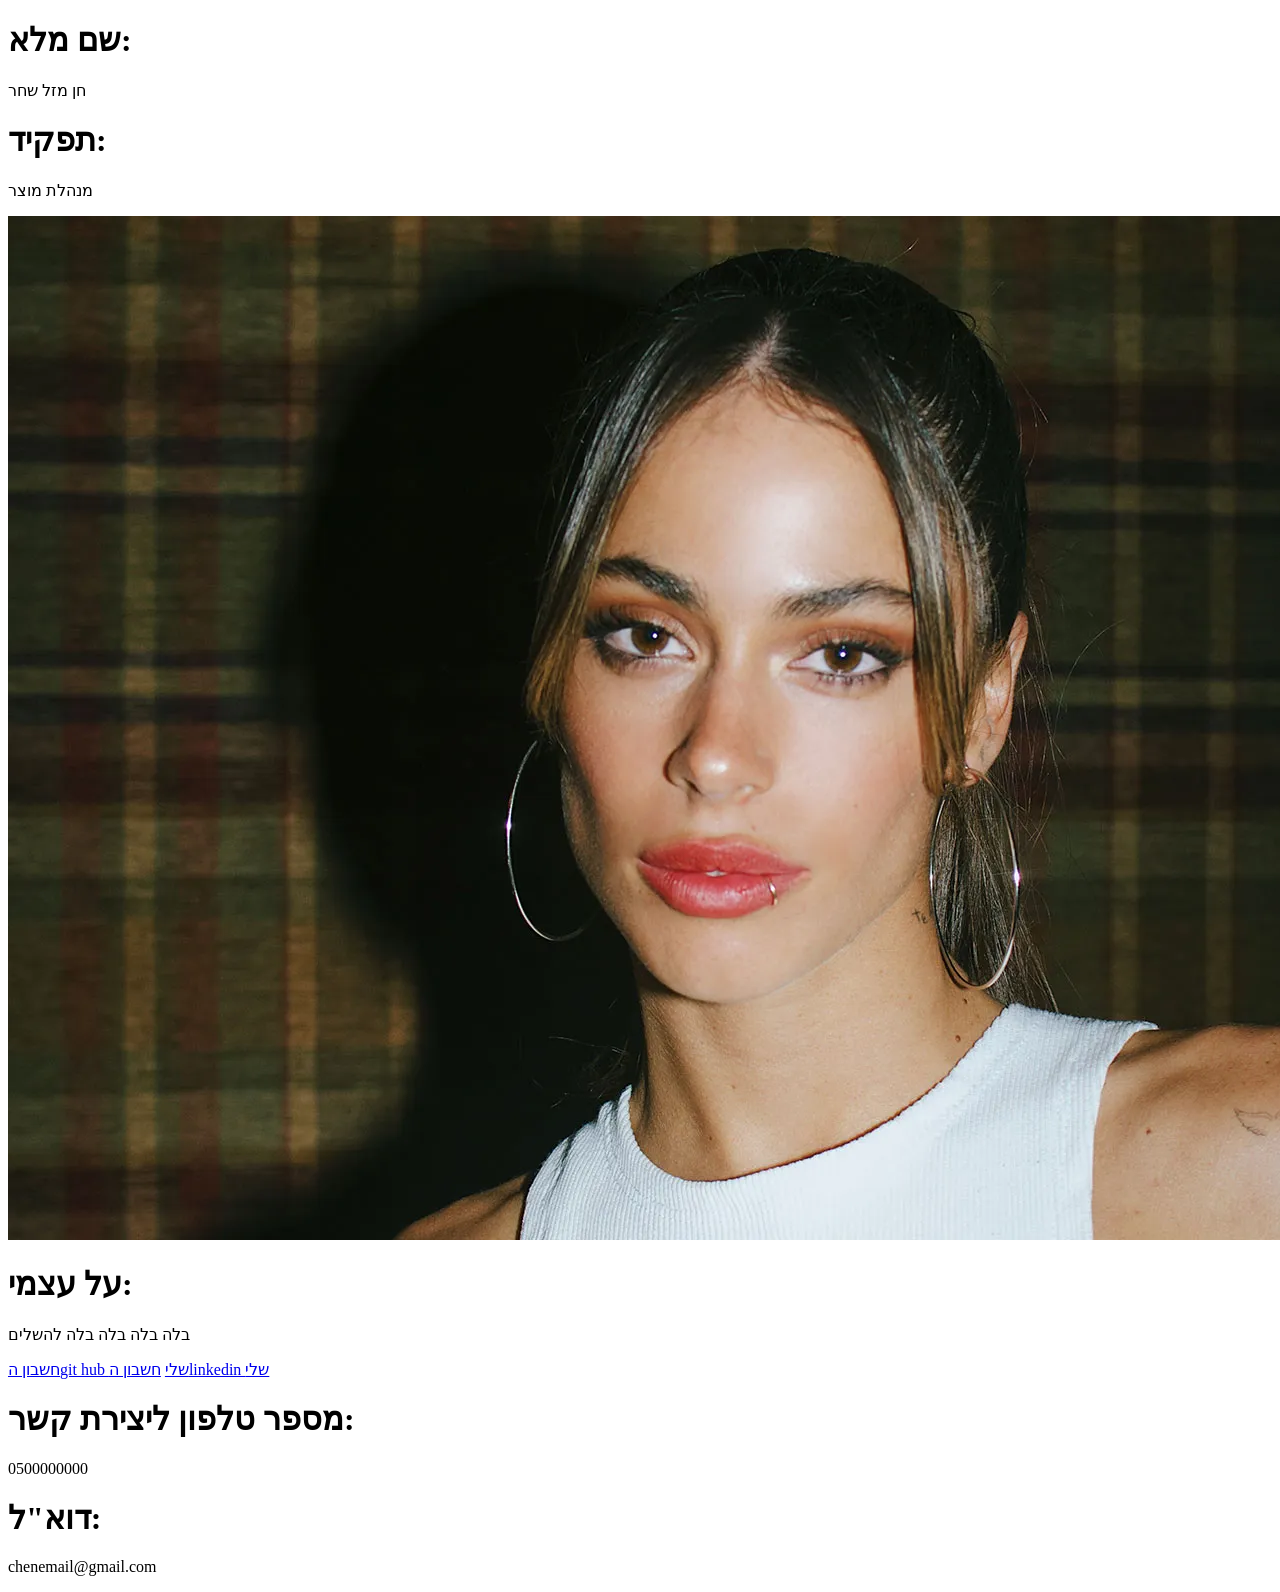
==== ChenShachar.html @ 431799f7 "initial commit" ====
<!DOCTYPE html>
<html lang="en">
    <head>
        <meta charset="UTF-8"/>
        <meta name="viewport" content="width=device-width, initial-scale=1.0"/>
        <title>
            Chen Mazal Shachar - Personal Card
        </title>
        <link rel="stylesheet" href="styles.css"/>
    </head>
    <body>
        <div class="Fields">
            <h1 id="full_name_title">
                 שם מלא:
            </h1>
            <p id="full_name_text">
                חן מזל שחר
            </p>
        </div>
        <div class="Fields">
            <h1 id="job_title">
                תפקיד:
            </h1>
            <p id="job_text">
                מנהלת מוצר
            </p>
        </div>
        <img class="images" src="./tini_image.webp" >
        <div>
            <h1 id="paragraph_title">
                על עצמי:
            </h1>
            <p id="paragraph_text">
               בלה בלה בלה בלה להשלים
            </p>
        </div>
        <a class = "links" href = "https://github.com/Chen-Bachar" target="_blank">חשבון הgit hub שלי</a>
        <a class = "links" href = "https://www.linkedin.com/in/chen-bachar-791a7a28b?utm_source=share&utm_campaign=share_via&utm_content=profile&utm_medium=ios_app" target="_blank">חשבון הlinkedin שלי</a>
        <div class="Fields">
            <h1 id="phone_title">
               מספר טלפון ליצירת קשר:
            </h1>
            <p id="phone_text">
              0500000000
            </p>
        </div>
        <div class="Fields">
            <h1 id="email_title">
               דוא"ל:
            </h1>
            <p id="email_text">
              chenemail@gmail.com
            </p>
        </div>
        
    </body>
</html>
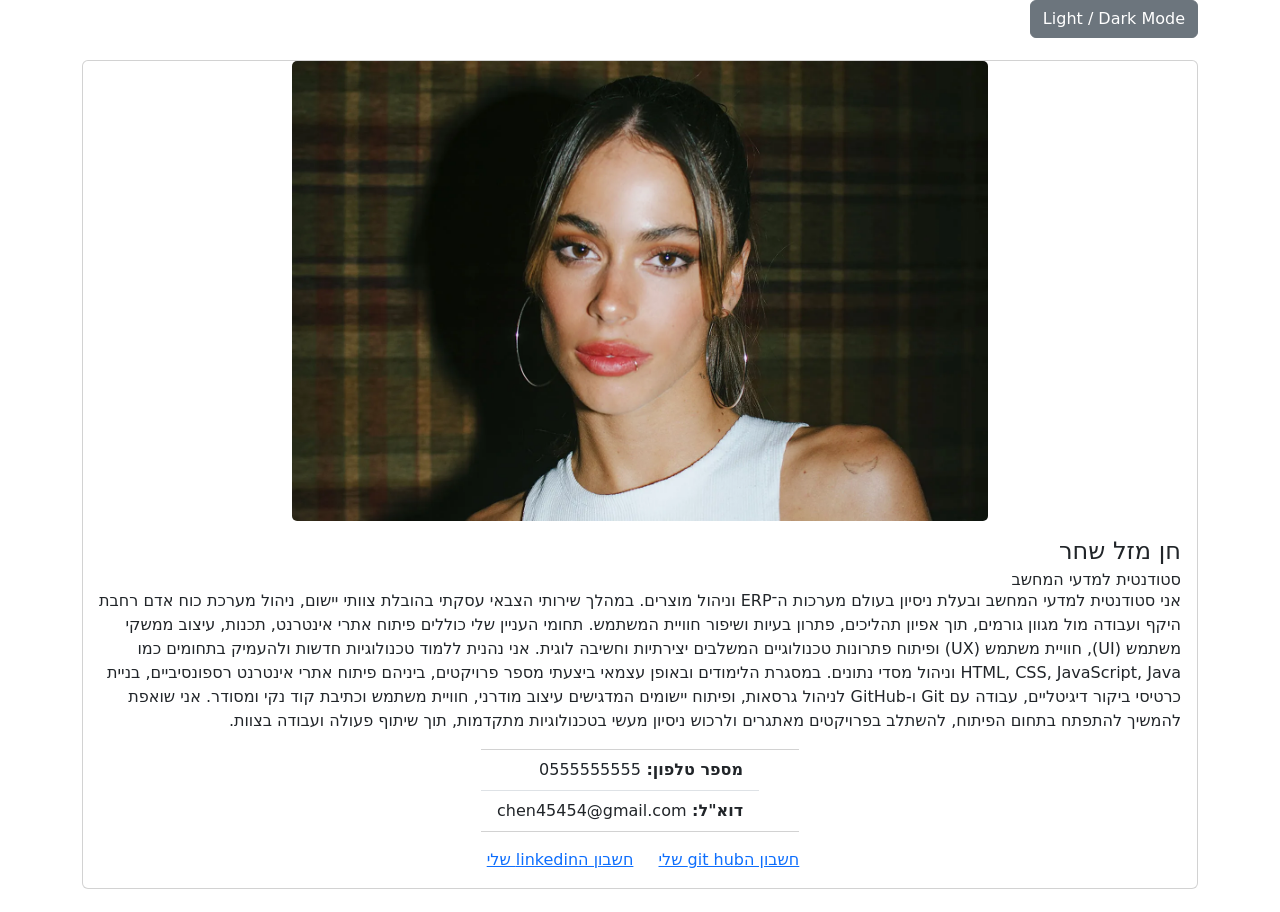
==== commit 0337056f: "almost final" ====
--- a/ChenShachar.html
+++ b/ChenShachar.html
@@ -1,5 +1,5 @@
 <!DOCTYPE html>
-<html lang="en">
+<html lang="he">
     <head>
         <meta charset="UTF-8"/>
         <meta name="viewport" content="width=device-width, initial-scale=1.0"/>
@@ -7,51 +7,41 @@
             Chen Mazal Shachar - Personal Card
         </title>
         <link rel="stylesheet" href="styles.css"/>
+        <link href="https://cdn.jsdelivr.net/npm/bootstrap@5.3.8/dist/css/bootstrap.min.css" rel="stylesheet" integrity="sha384-sRIl4kxILFvY47J16cr9ZwB07vP4J8+LH7qKQnuqkuIAvNWLzeN8tE5YBujZqJLB" crossorigin="anonymous"> 
     </head>
-    <body>
-        <div class="Fields">
-            <h1 id="full_name_title">
-                 שם מלא:
-            </h1>
-            <p id="full_name_text">
-                חן מזל שחר
-            </p>
+    <body>  
+        <input type="checkbox" id="theme-checkbox">
+        <div class="page">  
+            <div class="container-sm">
+                <label for="theme-checkbox" class="btn btn-secondary">
+                    Light / Dark Mode
+                </label>
+                <div class="card">
+                    <div>
+                        <img class="card-img" src="./tini_image.webp" alt="my image">
+                    </div>
+                    <div class="card-body">
+                        <h4 class="card-title">חן מזל שחר</h4>
+                        <h6 class="card-subtitle">סטודנטית למדעי המחשב</h6>
+                        <p class="card-text">
+                            אני סטודנטית למדעי המחשב ובעלת ניסיון בעולם מערכות ה־ERP וניהול מוצרים. במהלך שירותי הצבאי עסקתי בהובלת צוותי יישום, ניהול מערכת כוח אדם רחבת היקף ועבודה מול מגוון גורמים, תוך אפיון תהליכים, פתרון בעיות ושיפור חוויית המשתמש.
+
+        תחומי העניין שלי כוללים פיתוח אתרי אינטרנט, תכנות, עיצוב ממשקי משתמש (UI), חוויית משתמש (UX) ופיתוח פתרונות טכנולוגיים המשלבים יצירתיות וחשיבה לוגית. אני נהנית ללמוד טכנולוגיות חדשות ולהעמיק בתחומים כמו HTML, CSS, JavaScript, Java וניהול מסדי נתונים.
+
+        במסגרת הלימודים ובאופן עצמאי ביצעתי מספר פרויקטים, ביניהם פיתוח אתרי אינטרנט רספונסיביים, בניית כרטיסי ביקור דיגיטליים, עבודה עם Git ו-GitHub לניהול גרסאות, ופיתוח יישומים המדגישים עיצוב מודרני, חוויית משתמש וכתיבת קוד נקי ומסודר.
+
+        אני שואפת להמשיך להתפתח בתחום הפיתוח, להשתלב בפרויקטים מאתגרים ולרכוש ניסיון מעשי בטכנולוגיות מתקדמות, תוך שיתוף פעולה ועבודה בצוות.</p>
+                    </div>
+                    <ul class="list-group list-group-flush">
+                        <li class="list-group-item"><span class="list-title">מספר טלפון: </span><span class="list-content">0555555555</span></li>
+                        <li class="list-group-item"><span class="list-title">דוא"ל: </span><span class="list-content">chen45454@gmail.com</span></li>
+                    </ul>
+                    <div class="card-body">
+                        <a class = "card-link" href = "https://github.com/Chen-Bachar" target="_blank">חשבון הgit hub שלי</a>
+                        <a class = "card-link" href = "https://www.linkedin.com/in/chen-bachar-791a7a28b?utm_source=share&utm_campaign=share_via&utm_content=profile&utm_medium=ios_app" target="_blank">חשבון הlinkedin שלי</a>
+                    </div>
+                </div>
+            </div>
         </div>
-        <div class="Fields">
-            <h1 id="job_title">
-                תפקיד:
-            </h1>
-            <p id="job_text">
-                מנהלת מוצר
-            </p>
-        </div>
-        <img class="images" src="./tini_image.webp" >
-        <div>
-            <h1 id="paragraph_title">
-                על עצמי:
-            </h1>
-            <p id="paragraph_text">
-               בלה בלה בלה בלה להשלים
-            </p>
-        </div>
-        <a class = "links" href = "https://github.com/Chen-Bachar" target="_blank">חשבון הgit hub שלי</a>
-        <a class = "links" href = "https://www.linkedin.com/in/chen-bachar-791a7a28b?utm_source=share&utm_campaign=share_via&utm_content=profile&utm_medium=ios_app" target="_blank">חשבון הlinkedin שלי</a>
-        <div class="Fields">
-            <h1 id="phone_title">
-               מספר טלפון ליצירת קשר:
-            </h1>
-            <p id="phone_text">
-              0500000000
-            </p>
-        </div>
-        <div class="Fields">
-            <h1 id="email_title">
-               דוא"ל:
-            </h1>
-            <p id="email_text">
-              chenemail@gmail.com
-            </p>
-        </div>
-        
     </body>
 </html>
--- a/styles.css
+++ b/styles.css
@@ -0,0 +1,63 @@
+
+body{
+	direction: rtl;
+}
+
+.page {
+    background-color: white;
+    color: black;
+}
+
+#theme-checkbox {
+    display: none;
+}
+
+
+.card{
+	align-items: center;
+    margin-bottom: 2%;
+    margin-top: 2%;
+
+}
+
+.card-img{
+    max-height: 460px;
+    align-content: center;
+
+}
+
+.card-link{
+    margin-right: 10px;
+    margin-left: 10px;
+
+}
+
+.list-title{
+    font-weight: bold
+}
+
+/* Dark Mode */
+#theme-checkbox:checked + .page{
+    background:#121212;
+    color:white;
+}
+
+#theme-checkbox:checked + .page .card{
+    background:#1e1e1e;
+    color:white;
+}
+
+#theme-checkbox:checked + .page .list-group-item{
+    background:#1e1e1e;
+    color:white;
+}
+
+#theme-checkbox:checked + .page a{
+    color:#66b3ff;
+}
+
+
+
+
+
+
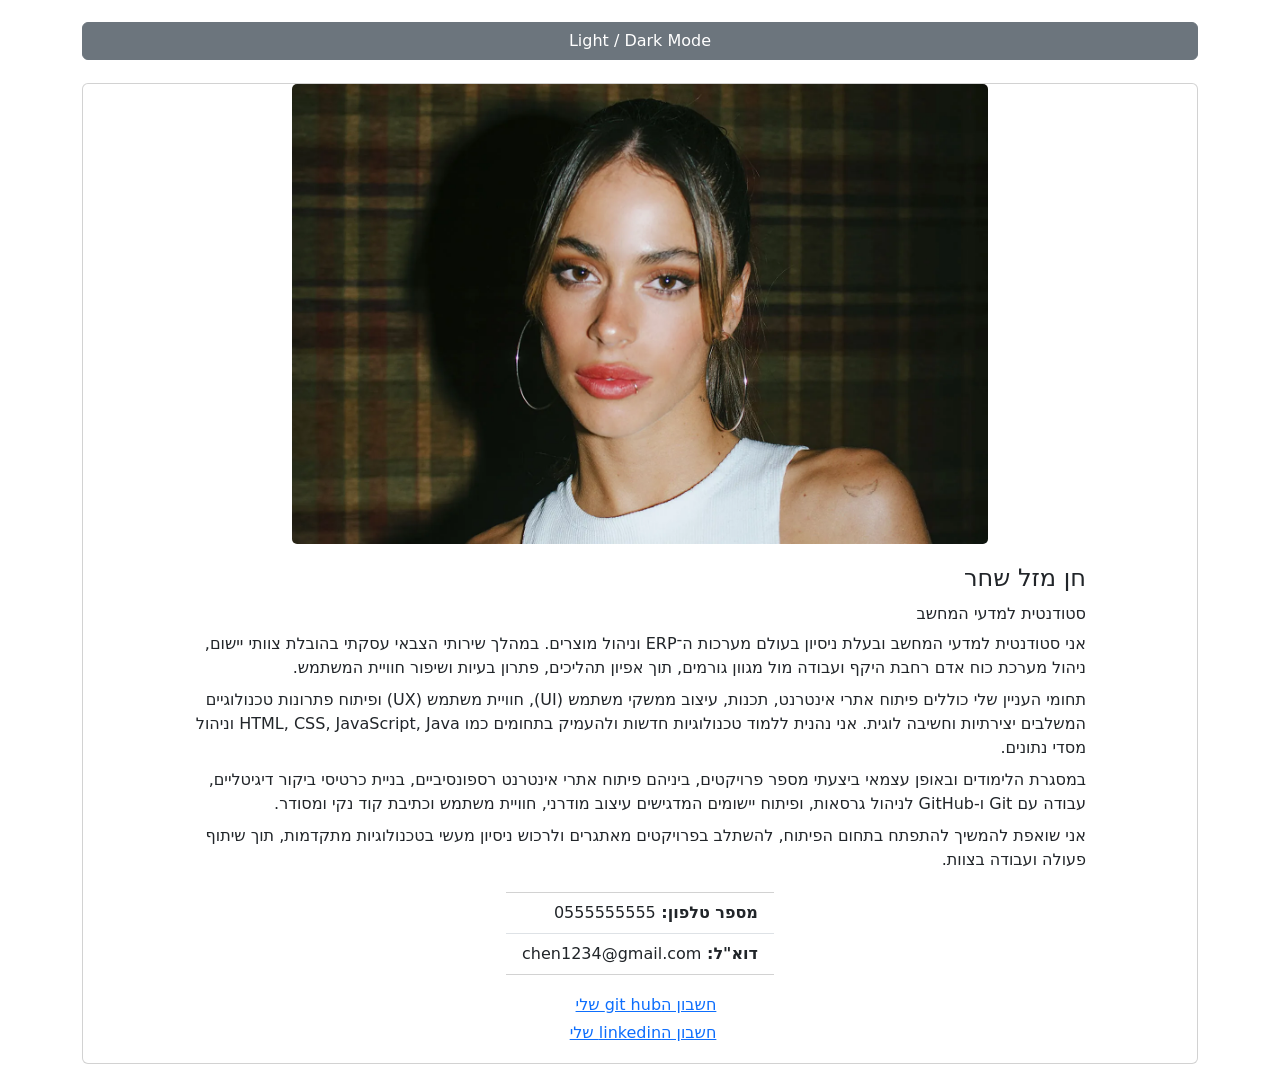
==== commit c589a6ad: "last commit" ====
--- a/ChenShachar.html
+++ b/ChenShachar.html
@@ -23,18 +23,23 @@
                     <div class="card-body">
                         <h4 class="card-title">חן מזל שחר</h4>
                         <h6 class="card-subtitle">סטודנטית למדעי המחשב</h6>
+                        
                         <p class="card-text">
-                            אני סטודנטית למדעי המחשב ובעלת ניסיון בעולם מערכות ה־ERP וניהול מוצרים. במהלך שירותי הצבאי עסקתי בהובלת צוותי יישום, ניהול מערכת כוח אדם רחבת היקף ועבודה מול מגוון גורמים, תוך אפיון תהליכים, פתרון בעיות ושיפור חוויית המשתמש.
-
-        תחומי העניין שלי כוללים פיתוח אתרי אינטרנט, תכנות, עיצוב ממשקי משתמש (UI), חוויית משתמש (UX) ופיתוח פתרונות טכנולוגיים המשלבים יצירתיות וחשיבה לוגית. אני נהנית ללמוד טכנולוגיות חדשות ולהעמיק בתחומים כמו HTML, CSS, JavaScript, Java וניהול מסדי נתונים.
-
-        במסגרת הלימודים ובאופן עצמאי ביצעתי מספר פרויקטים, ביניהם פיתוח אתרי אינטרנט רספונסיביים, בניית כרטיסי ביקור דיגיטליים, עבודה עם Git ו-GitHub לניהול גרסאות, ופיתוח יישומים המדגישים עיצוב מודרני, חוויית משתמש וכתיבת קוד נקי ומסודר.
-
-        אני שואפת להמשיך להתפתח בתחום הפיתוח, להשתלב בפרויקטים מאתגרים ולרכוש ניסיון מעשי בטכנולוגיות מתקדמות, תוך שיתוף פעולה ועבודה בצוות.</p>
+                             אני סטודנטית למדעי המחשב ובעלת ניסיון בעולם מערכות ה־ERP וניהול מוצרים. במהלך שירותי הצבאי עסקתי בהובלת צוותי יישום, ניהול מערכת כוח אדם רחבת היקף ועבודה מול מגוון גורמים, תוך אפיון תהליכים, פתרון בעיות ושיפור חוויית המשתמש.
+                        </p>
+                        <p class="card-text">
+                               תחומי העניין שלי כוללים פיתוח אתרי אינטרנט, תכנות, עיצוב ממשקי משתמש (UI), חוויית משתמש (UX) ופיתוח פתרונות טכנולוגיים המשלבים יצירתיות וחשיבה לוגית. אני נהנית ללמוד טכנולוגיות חדשות ולהעמיק בתחומים כמו HTML, CSS, JavaScript, Java וניהול מסדי נתונים.
+                        </p>
+                        <p class="card-text" >
+                             במסגרת הלימודים ובאופן עצמאי ביצעתי מספר פרויקטים, ביניהם פיתוח אתרי אינטרנט רספונסיביים, בניית כרטיסי ביקור דיגיטליים, עבודה עם Git ו-GitHub לניהול גרסאות, ופיתוח יישומים המדגישים עיצוב מודרני, חוויית משתמש וכתיבת קוד נקי ומסודר.
+                        </p>
+                        <p class="card-text">
+                             אני שואפת להמשיך להתפתח בתחום הפיתוח, להשתלב בפרויקטים מאתגרים ולרכוש ניסיון מעשי בטכנולוגיות מתקדמות, תוך שיתוף פעולה ועבודה בצוות.
+                        </p>
                     </div>
                     <ul class="list-group list-group-flush">
                         <li class="list-group-item"><span class="list-title">מספר טלפון: </span><span class="list-content">0555555555</span></li>
-                        <li class="list-group-item"><span class="list-title">דוא"ל: </span><span class="list-content">chen45454@gmail.com</span></li>
+                        <li class="list-group-item"><span class="list-title">דוא"ל: </span><span class="list-content">chen1234@gmail.com</span></li>
                     </ul>
                     <div class="card-body">
                         <a class = "card-link" href = "https://github.com/Chen-Bachar" target="_blank">חשבון הgit hub שלי</a>
--- a/styles.css
+++ b/styles.css
@@ -36,6 +36,37 @@
     font-weight: bold
 }
 
+.list-group-flush
+{
+    padding: 0;
+}
+
+.card-link{
+   white-space: nowrap;
+   display: flex;
+   padding: 2px;
+}
+
+.card-title{
+    padding: 4px;
+}
+
+.card-subtitle{
+    padding: 4px;
+}
+
+.card-text{
+    margin-bottom: 0px;
+    padding: 4px;
+    max-width: 900px;
+    line-height: 1.5;
+}
+
+.btn-secondary{
+    margin-top: 2%;
+    width: inherit;
+}
+
 /* Dark Mode */
 #theme-checkbox:checked + .page{
     background:#121212;
@@ -50,6 +81,9 @@
 #theme-checkbox:checked + .page .list-group-item{
     background:#1e1e1e;
     color:white;
+    border-top: 1px solid white;
+    border-bottom: 1px solid white;
+
 }
 
 #theme-checkbox:checked + .page a{
@@ -61,3 +95,5 @@
 
 
 
+
+
